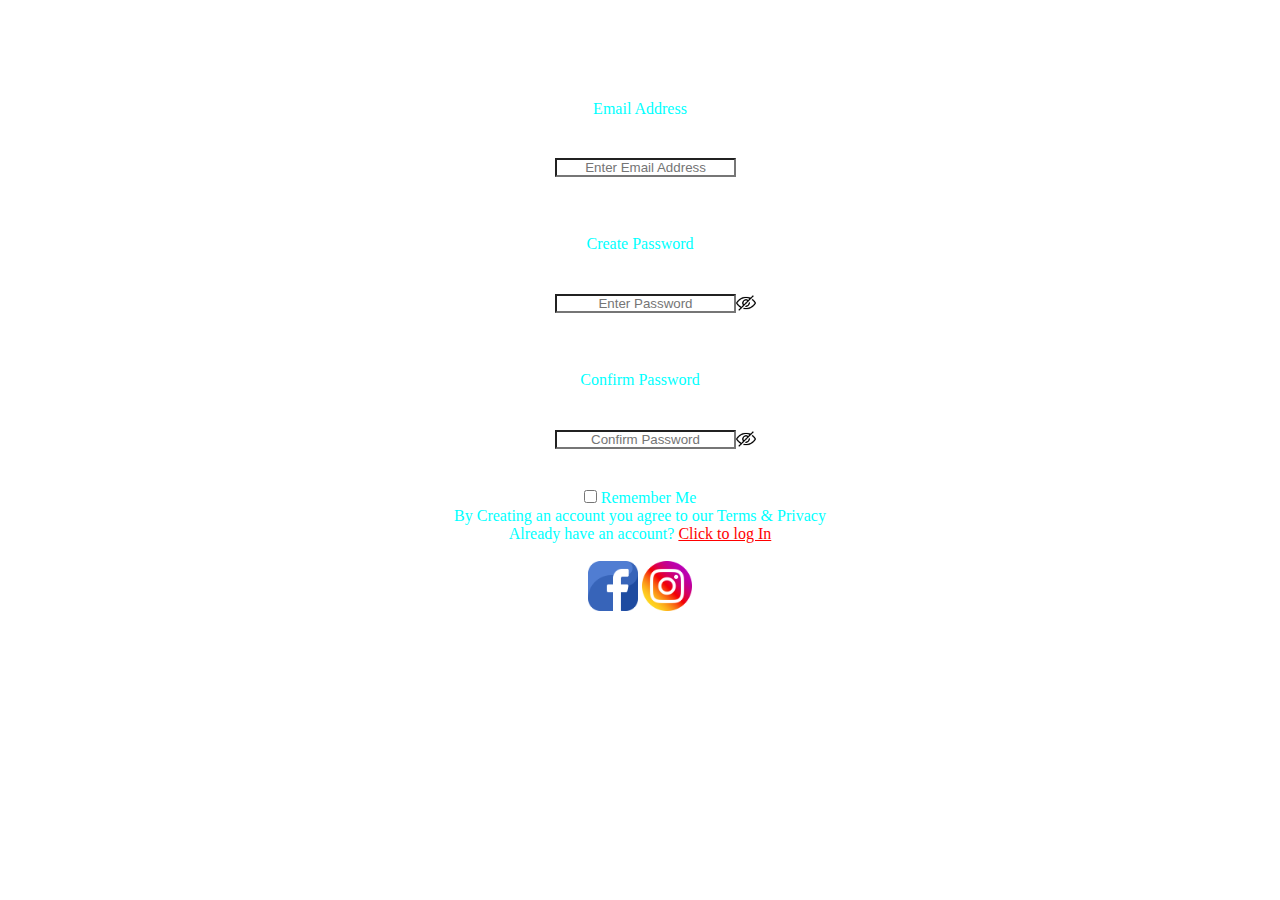
==== index.html @ cd562754 "Update index.html" ====
<!DOCTYPE html>
<html>
    <head>
        <link rel="stylesheet" href="styles.css">
        <title> Log In or Sign up</title>
    </head>

    <body background="https://wallpapers.com/images/high/taki-mitsuha-kimi-no-na-wa-nnceabbwfa0ul4gx.webp>
        <h1>SIGN UP</h1>
   
    <body>

        <label>Please fill in this form to create an account</label>
        <br>
        <label for="name">Email Address</label>
        <div class="input-box">
            <input type="text" placeholder="Enter Email Address">


        </div>
        <br>
        <label for="name">Create Password</label>
        <div class="input-box">
            <input type="Password" placeholder="Enter Password" id="bullet">
            <img src="eye-close.png" id="baril">
            <script>
                let baril= document.getElementById("baril");
                let bullet = document.getElementById("bullet");

                baril.onclick = function(){

                   if(bullet.type == "password"){
                       bullet.type = " text";
                       baril.src="eye-open.png";
                   }else{
                       bullet.type="password";
                       baril.src="eye-close.png"
                   }
                }

           </script>


        </div>

        <br>
        <label for="name">Confirm Password</label>
        <div class="input-box">
            <input type="Password" placeholder="Confirm Password" id="burat">
            <img src="eye-close.png" id="kipay">

            <script>
                 let kipay = document.getElementById("kipay");
                 let burat = document.getElementById("burat");

                 kipay.onclick = function(){

                    if(burat.type == "password"){
                        burat.type= " text";
                        kipay.src="eye-open.png";
                    }else{
                        burat.type="password";
                        kipay.src=" eye-close.png"
                    }
                 }

            </script>


        </div>

                 <input type="checkbox" id="remember me" values="remember me" name="title">
           <label for="remember me"> Remember Me</label>
            <p>By Creating an account you agree to our Terms & Privacy</p>

            <p> Already have an account? <a href="login.html">Click to log In</a></p>
            <br>
            <a href="https://www.facebook.com/sjudhrk?mibextid=ZbWKwL"><img src="facebook.png"></a>
            <a href="https://www.instagram.com/vince.o_c/"><img src="instagram.png"></a>

            
        

        
    </body>
</html>
---- styles.css ----
img{
    size: 100px;
    width: 50px;
}

*{
    background-repeat: no-repeat;
    background-size: cover;

    padding:0;
    text-align:center;
    box-sizing: border-box;
    margin:0;
}

body{
    margin-top:100px;
    color:aqua;
}
.input-box{
    margin:5px auto;
    background: #fff;
    width:90%;
    max-width: 210px;
    border-radius: 10px;
    padding:10px 20px;
    margin:30px auto;
    display: flex;
    align-items: center;
}

.input-box img{
    width:20px;
    cursor: pointer;
}

input-box input{
    width: 90%;
    border:0;
    outline: 0;
    padding: 10px 0;
    font-size: 20%;
    color:#555;
}

a{
    color: red;
}
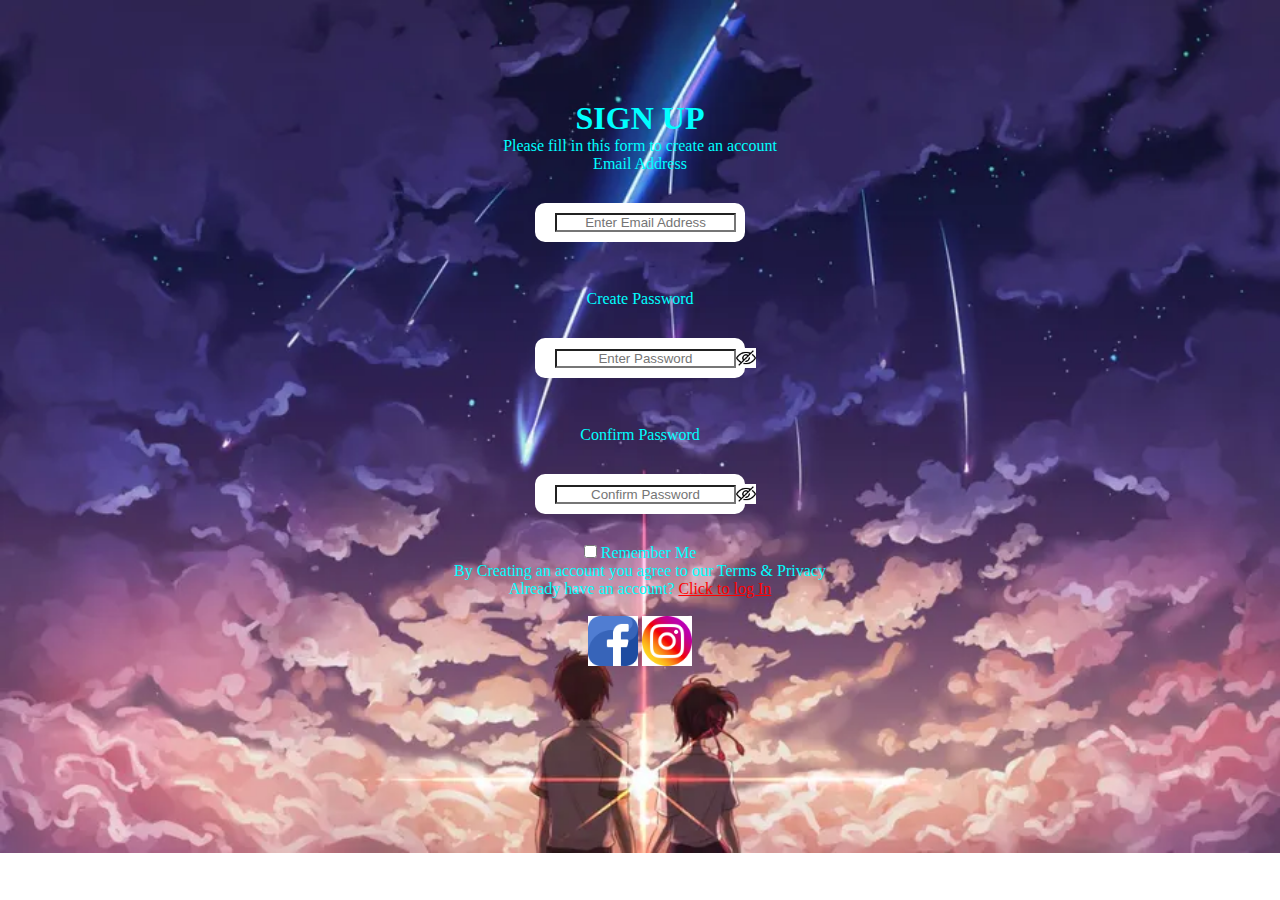
==== commit 80f929a3: "Update index.html" ====
--- a/index.html
+++ b/index.html
@@ -5,7 +5,7 @@
         <title> Log In or Sign up</title>
     </head>
 
-    <body background="https://wallpapers.com/images/high/taki-mitsuha-kimi-no-na-wa-nnceabbwfa0ul4gx.webp>
+    <body background="bg.png">
         <h1>SIGN UP</h1>
    
     <body>
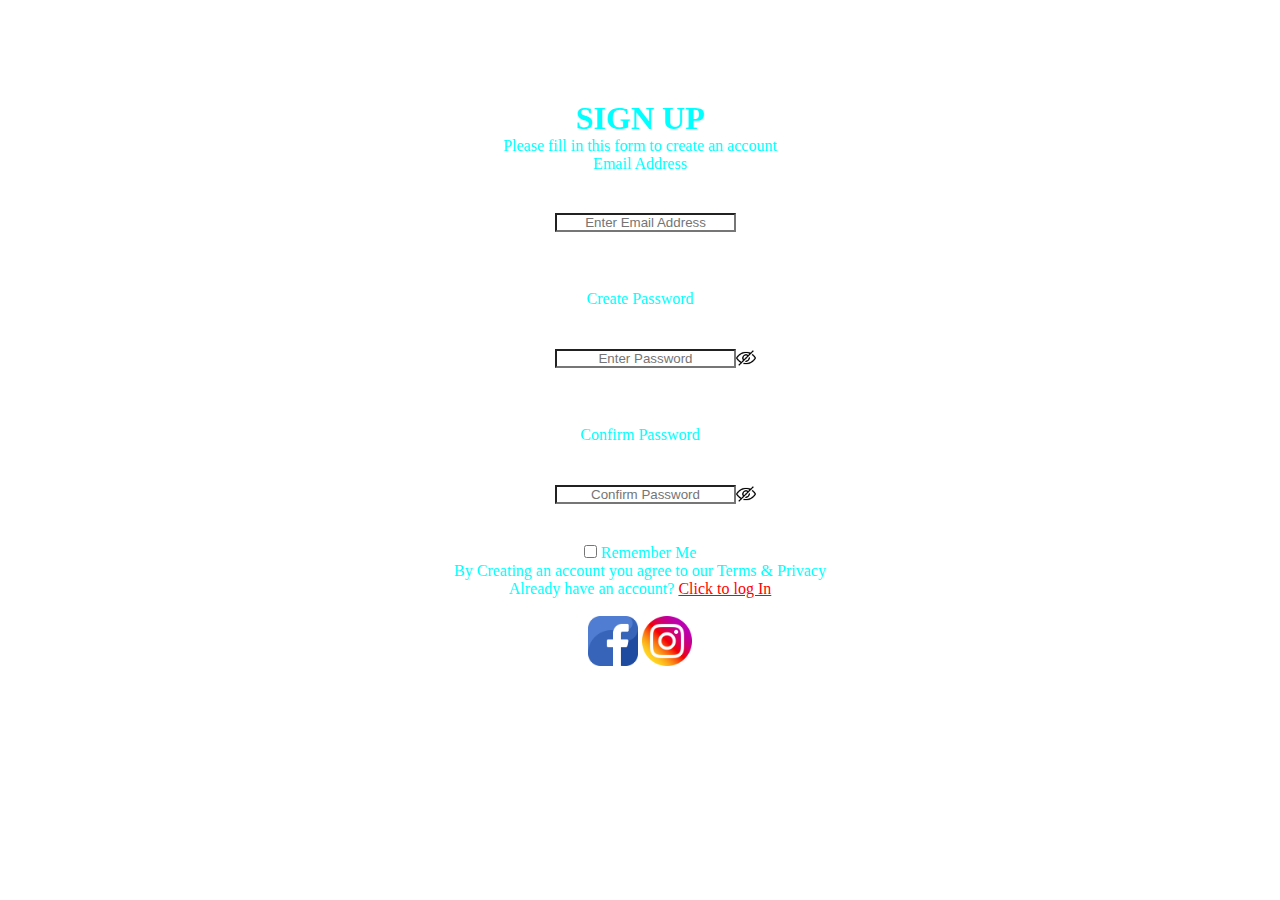
==== commit c8344526: "Update index.html" ====
--- a/index.html
+++ b/index.html
@@ -5,7 +5,7 @@
         <title> Log In or Sign up</title>
     </head>
 
-    <body background="bg.png">
+    <body background="https://wallpapers.com/images/high/taki-mitsuha-kimi-no-na-wa-nnceabbwfa0ul4gx.webp">
         <h1>SIGN UP</h1>
    
     <body>
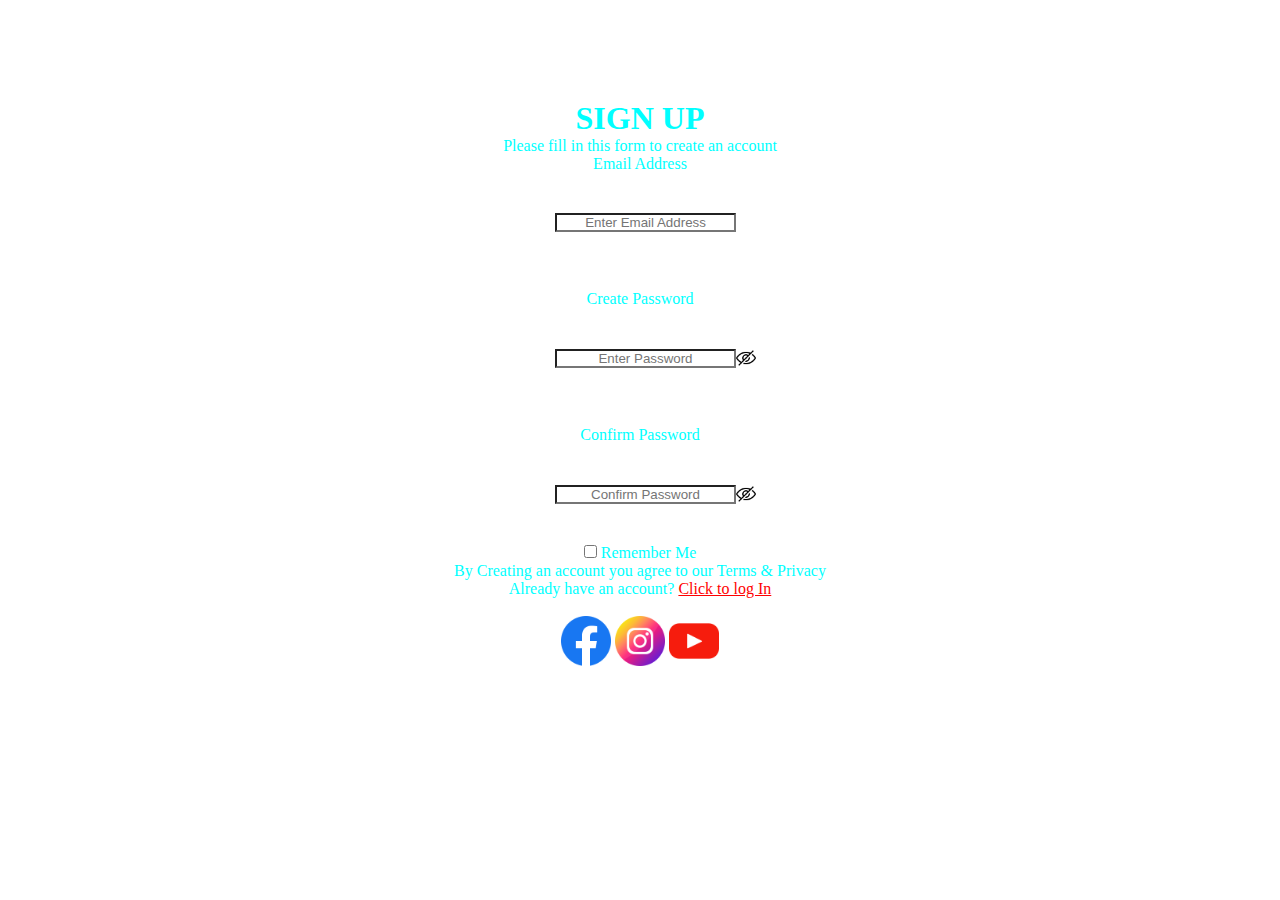
==== commit 636f0e84: "Update index.html" ====
--- a/index.html
+++ b/index.html
@@ -77,6 +77,8 @@
             <br>
             <a href="https://www.facebook.com/sjudhrk?mibextid=ZbWKwL"><img src="facebook.png"></a>
             <a href="https://www.instagram.com/vince.o_c/"><img src="instagram.png"></a>
+            <a href="https://www.youtube.com"><img src="youtube.png"></a>
+
 
             
         
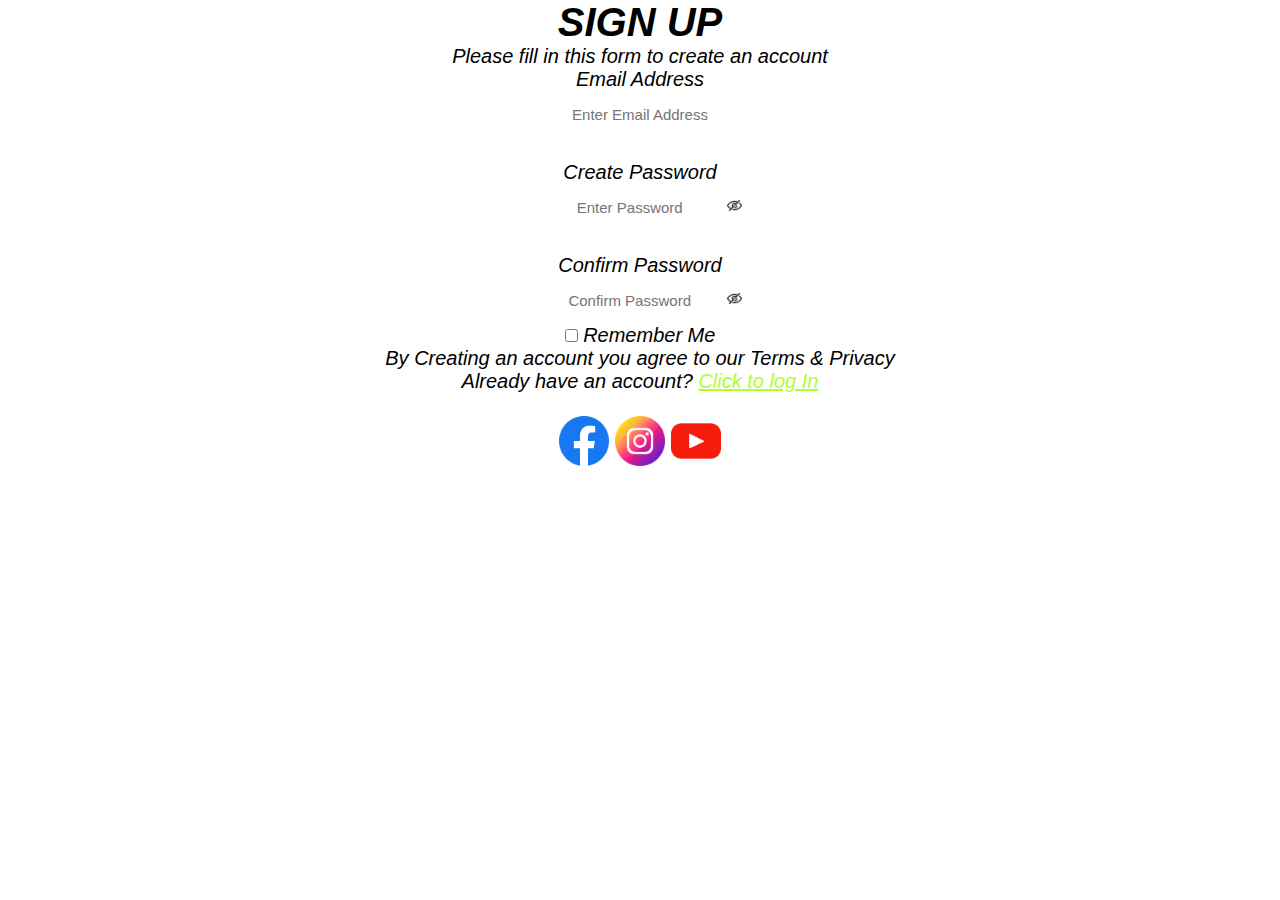
==== commit 6cf0ff70: "Add files via upload" ====
--- a/index.html
+++ b/index.html
@@ -1,11 +1,11 @@
 <!DOCTYPE html>
 <html>
     <head>
-        <link rel="stylesheet" href="styles.css">
+        <link rel="stylesheet" href="sstyles.css">
         <title> Log In or Sign up</title>
     </head>
 
-    <body background="https://wallpapers.com/images/high/taki-mitsuha-kimi-no-na-wa-nnceabbwfa0ul4gx.webp">
+    <body background="https://www.bhmpics.com/downloads/pastel-purple-background/15.pastel-purple-background-fbdyl.png">
         <h1>SIGN UP</h1>
    
     <body>
@@ -34,7 +34,7 @@
                        baril.src="eye-open.png";
                    }else{
                        bullet.type="password";
-                       baril.src="eye-close.png"
+                       baril.src=" eye-close.png"
                    }
                 }
 
@@ -46,21 +46,21 @@
         <br>
         <label for="name">Confirm Password</label>
         <div class="input-box">
-            <input type="Password" placeholder="Confirm Password" id="burat">
-            <img src="eye-close.png" id="kipay">
+            <input type="Password" placeholder="Confirm Password" id="bush">
+            <img src="eye-close.png" id="key">
 
             <script>
-                 let kipay = document.getElementById("kipay");
-                 let burat = document.getElementById("burat");
+                 let key = document.getElementById("key");
+                 let bush = document.getElementById("bush");
 
-                 kipay.onclick = function(){
+                 key.onclick = function(){
 
-                    if(burat.type == "password"){
-                        burat.type= " text";
-                        kipay.src="eye-open.png";
+                    if(bush.type == "password"){
+                        bush.type= " text";
+                        key.src="eye-open.png";
                     }else{
-                        burat.type="password";
-                        kipay.src=" eye-close.png"
+                        bush.type="password";
+                        key.src=" eye-close.png"
                     }
                  }
 
@@ -77,8 +77,7 @@
             <br>
             <a href="https://www.facebook.com/sjudhrk?mibextid=ZbWKwL"><img src="facebook.png"></a>
             <a href="https://www.instagram.com/vince.o_c/"><img src="instagram.png"></a>
-            <a href="https://www.youtube.com"><img src="youtube.png"></a>
-
+            <a href="https://www.youtube.com"><img src="youtube.png" ></a>
 
             
         
--- a/sstyles.css
+++ b/sstyles.css
@@ -0,0 +1,69 @@
+*{
+    text-align: center;
+    color:black;
+    font-family: 'Poppins', sans-serif;
+    box-sizing: border-box;
+    margin:0;
+    background-repeat: no-repeat;
+    background-size: cover;
+
+}
+.input-box{
+    background:#fff;
+    width:90%;
+    max-width: 250px;
+    border-radius: 10px;
+    padding:2px 10px;
+    margin:3px auto;
+    
+}
+.input-box img{
+    width:15px;
+    cursor:pointer;
+    
+    
+   
+    
+}
+
+.input-box input {
+    width:80%;
+    padding:10px 0;
+    border:0;
+    outline:0;
+    font-size:15px;
+    color:#555;
+}
+
+button{
+    width:7%;
+    color:blue;
+    background-color: rgb(128, 36, 36);
+    border-radius: 10px;
+    padding-bottom: 5px;
+    font-size: medium;
+    
+    animation-timing-function: cubic-bezier(0.075, 0.82, 0.165, 1);
+}
+
+a{
+    color:greenyellow;
+    text-decoration: underline;
+}
+
+input{
+    margin:0;
+    padding-bottom: 5px;
+}
+
+body{
+    font-size: 20px;
+   font-style:italic ;
+   
+}
+
+
+img{
+    size:30px;
+   width:50px;
+}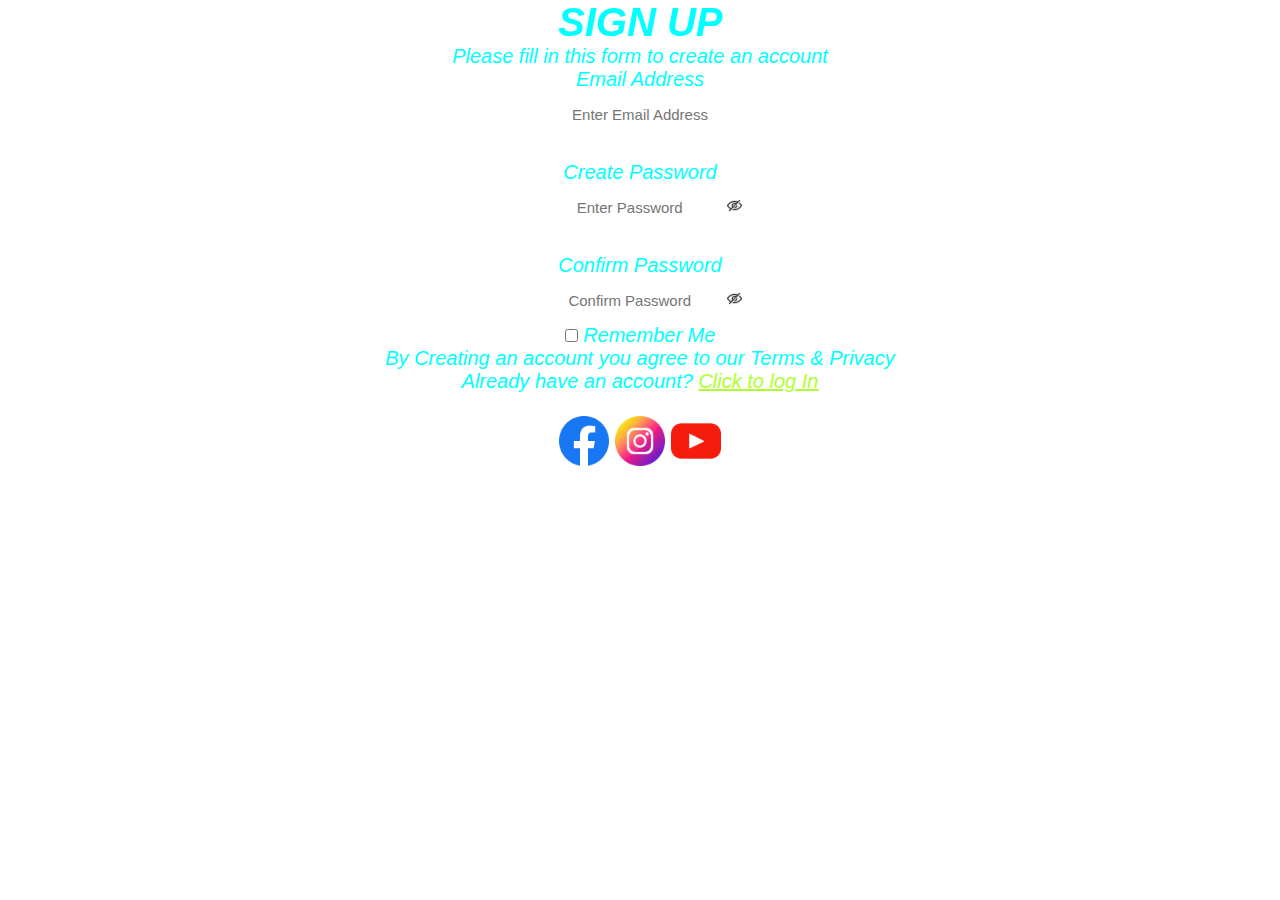
==== commit 10356022: "Update index.html" ====
--- a/index.html
+++ b/index.html
@@ -2,10 +2,10 @@
 <html>
     <head>
         <link rel="stylesheet" href="sstyles.css">
-        <title> Log In or Sign up</title>
+        <title>Sign up</title>
     </head>
 
-    <body background="https://www.bhmpics.com/downloads/pastel-purple-background/15.pastel-purple-background-fbdyl.png">
+    <body background="https://rare-gallery.com/thumbs/350476-4k-wallpaper.jpg">
         <h1>SIGN UP</h1>
    
     <body>
--- a/sstyles.css
+++ b/sstyles.css
@@ -1,6 +1,6 @@
 *{
     text-align: center;
-    color:black;
+    color:aqua;
     font-family: 'Poppins', sans-serif;
     box-sizing: border-box;
     margin:0;
@@ -66,4 +66,4 @@
 img{
     size:30px;
    width:50px;
-}+}
